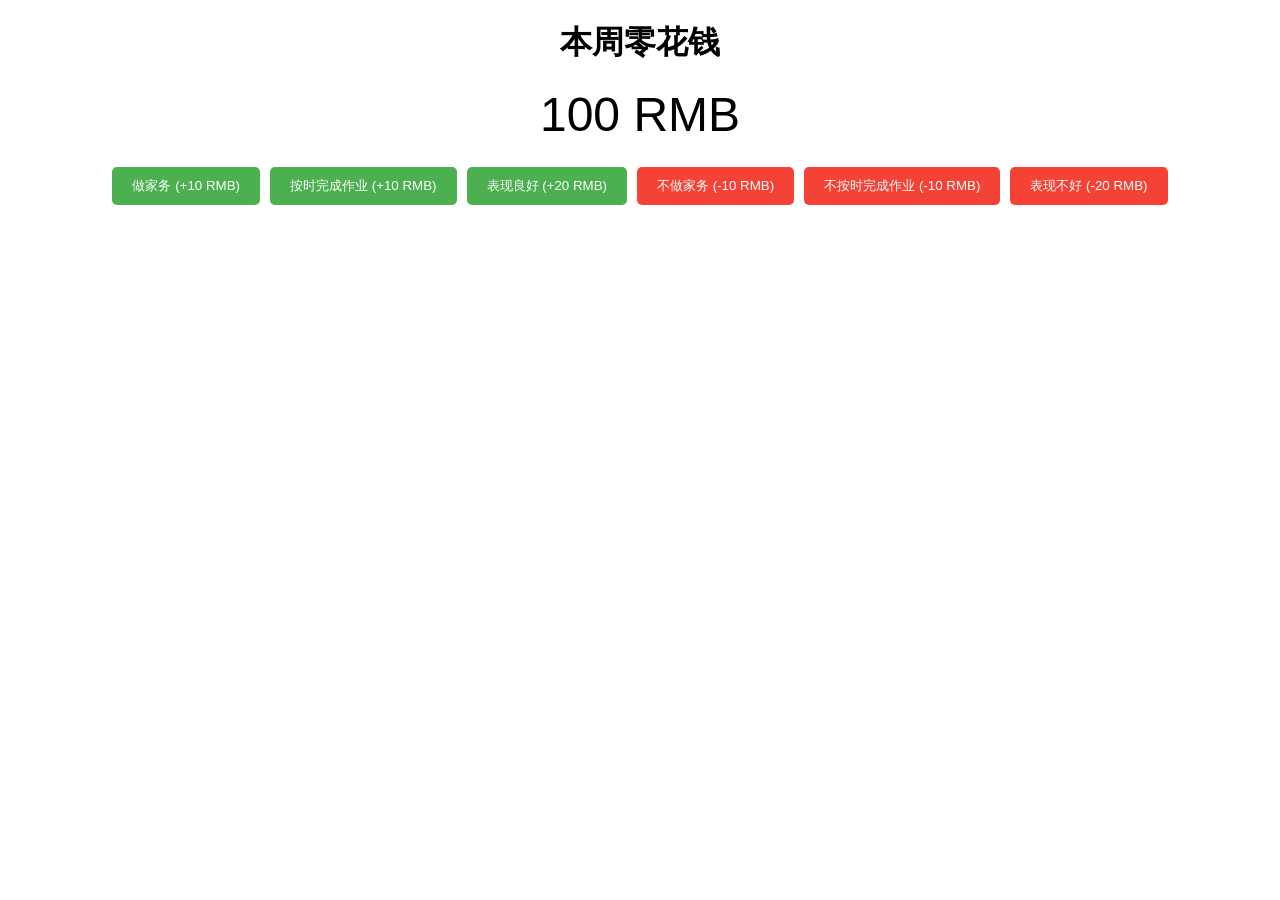
==== index.html @ b52a4bde "feat: Create pocket money calculator web app" ====
<!DOCTYPE html>
<html lang="en">
<head>
    <meta charset="UTF-8">
    <meta name="viewport" content="width=device-width, initial-scale=1.0">
    <title>零花钱计算器</title>
    <link rel="stylesheet" href="style.css">
</head>
<body>
    <h1>本周零花钱</h1>
    <div id="money-container">
        <span id="money">100</span> RMB
    </div>
    <div id="labels-container"></div>
    <script src="script.js"></script>
</body>
</html>
---- style.css ----
body {
    font-family: sans-serif;
    text-align: center;
}

#money-container {
    font-size: 3em;
    margin: 20px 0;
}

#labels-container button {
    margin: 5px;
    padding: 10px 20px;
    border: none;
    border-radius: 5px;
    cursor: pointer;
}

.good {
    background-color: #4CAF50;
    color: white;
}

.bad {
    background-color: #f44336;
    color: white;
}
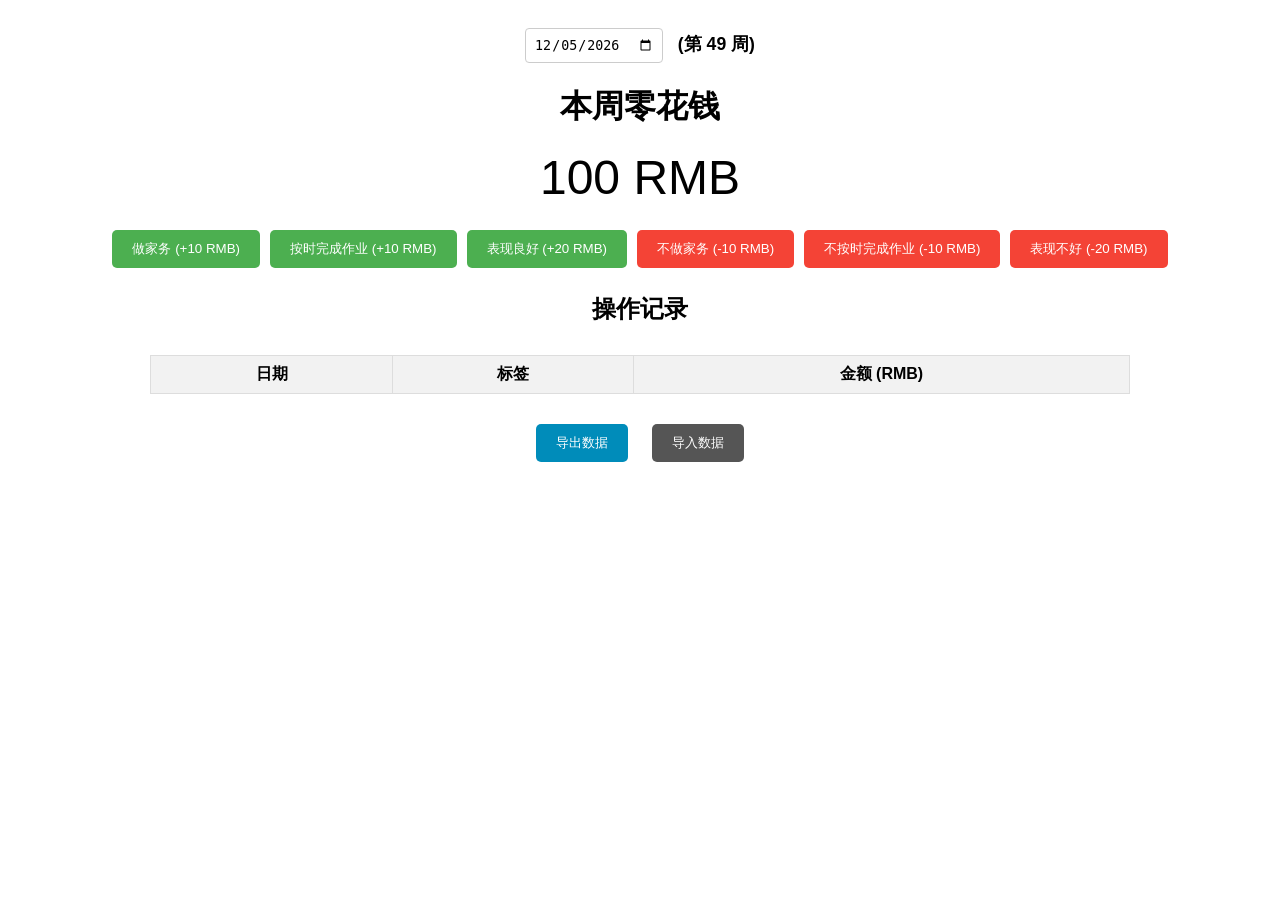
==== commit 27e04b93: "feat: Add history, local storage, and data import/export This commit enhances the Pocket Money Calcu" ====
--- a/index.html
+++ b/index.html
@@ -7,11 +7,37 @@
     <link rel="stylesheet" href="style.css">
 </head>
 <body>
+    <div class="header-container">
+        <input type="date" id="date-picker">
+        <span id="week-number-display"></span>
+    </div>
+
     <h1>本周零花钱</h1>
     <div id="money-container">
         <span id="money">100</span> RMB
     </div>
     <div id="labels-container"></div>
+
+    <h2>操作记录</h2>
+    <table id="history-table">
+        <thead>
+            <tr>
+                <th>日期</th>
+                <th>标签</th>
+                <th>金额 (RMB)</th>
+            </tr>
+        </thead>
+        <tbody>
+            <!-- History records will be inserted here by JavaScript -->
+        </tbody>
+    </table>
+
+    <div class="io-buttons">
+        <button id="export-button">导出数据</button>
+        <button id="import-button">导入数据</button>
+        <input type="file" id="import-file" hidden accept=".json">
+    </div>
+
     <script src="script.js"></script>
 </body>
 </html>
--- a/style.css
+++ b/style.css
@@ -1,6 +1,23 @@
 body {
     font-family: sans-serif;
     text-align: center;
+    padding: 20px;
+}
+
+.header-container {
+    margin-bottom: 20px;
+}
+
+#date-picker {
+    padding: 8px;
+    border: 1px solid #ccc;
+    border-radius: 4px;
+}
+
+#week-number-display {
+    margin-left: 10px;
+    font-size: 1.1em;
+    font-weight: bold;
 }
 
 #money-container {
@@ -14,6 +31,7 @@
     border: none;
     border-radius: 5px;
     cursor: pointer;
+    transition: background-color 0.3s;
 }
 
 .good {
@@ -21,7 +39,52 @@
     color: white;
 }
 
+.good:hover {
+    background-color: #45a049;
+}
+
 .bad {
     background-color: #f44336;
     color: white;
+}
+
+.bad:hover {
+    background-color: #da190b;
+}
+
+#history-table {
+    width: 80%;
+    margin: 30px auto;
+    border-collapse: collapse;
+}
+
+#history-table th, #history-table td {
+    border: 1px solid #ddd;
+    padding: 8px;
+}
+
+#history-table th {
+    background-color: #f2f2f2;
+}
+
+.io-buttons {
+    margin-top: 30px;
+}
+
+.io-buttons button {
+    padding: 10px 20px;
+    border: none;
+    border-radius: 5px;
+    cursor: pointer;
+    margin: 0 10px;
+}
+
+#export-button {
+    background-color: #008CBA;
+    color: white;
+}
+
+#import-button {
+    background-color: #555555;
+    color: white;
 }
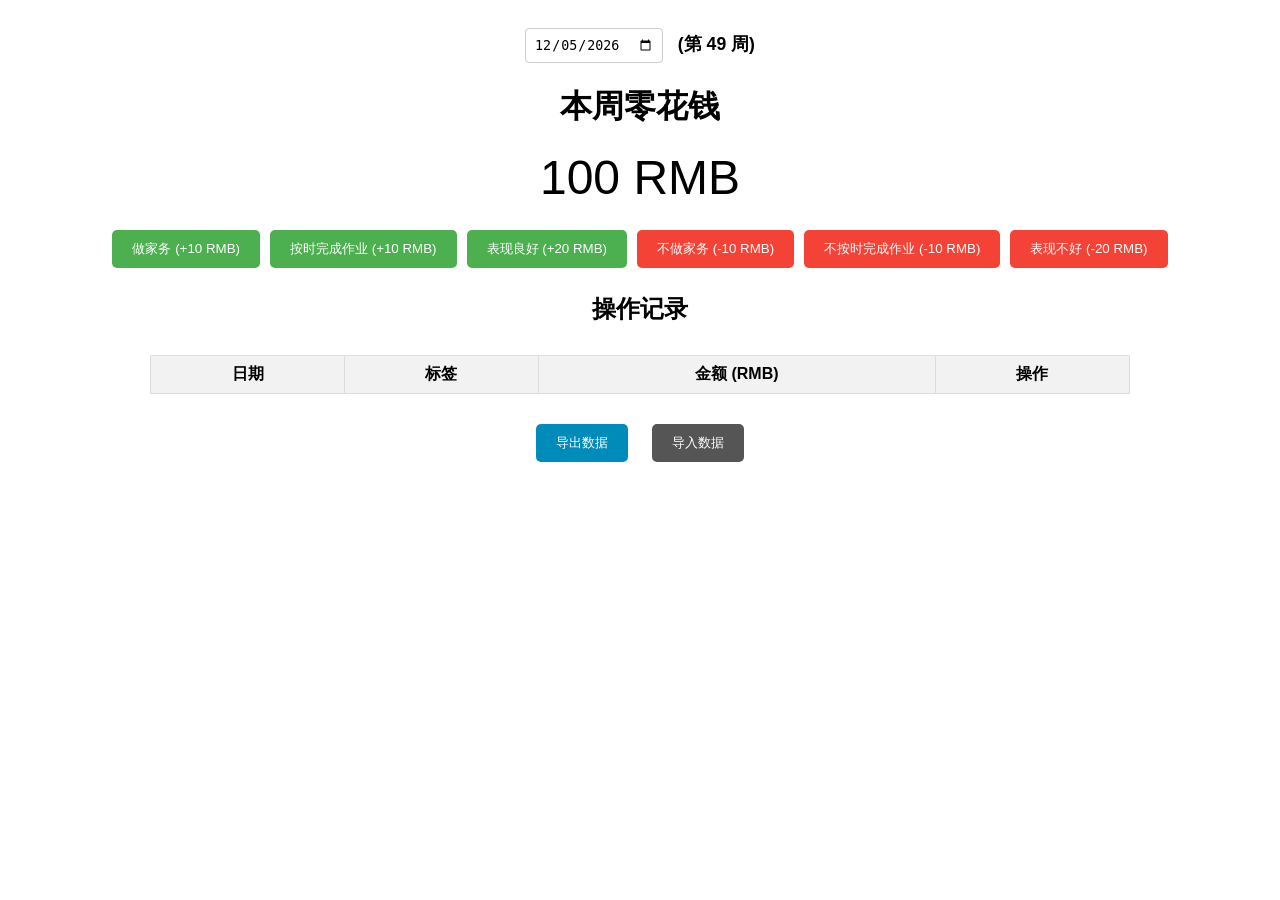
==== commit 7e7ab00d: "feat: Add delete functionality to history records This commit introduces the ability for users to de" ====
--- a/index.html
+++ b/index.html
@@ -25,6 +25,7 @@
                 <th>日期</th>
                 <th>标签</th>
                 <th>金额 (RMB)</th>
+                <th>操作</th>
             </tr>
         </thead>
         <tbody>
--- a/style.css
+++ b/style.css
@@ -67,6 +67,19 @@
     background-color: #f2f2f2;
 }
 
+.delete-btn {
+    background-color: #f44336;
+    color: white;
+    border: none;
+    padding: 5px 10px;
+    border-radius: 4px;
+    cursor: pointer;
+}
+
+.delete-btn:hover {
+    background-color: #da190b;
+}
+
 .io-buttons {
     margin-top: 30px;
 }
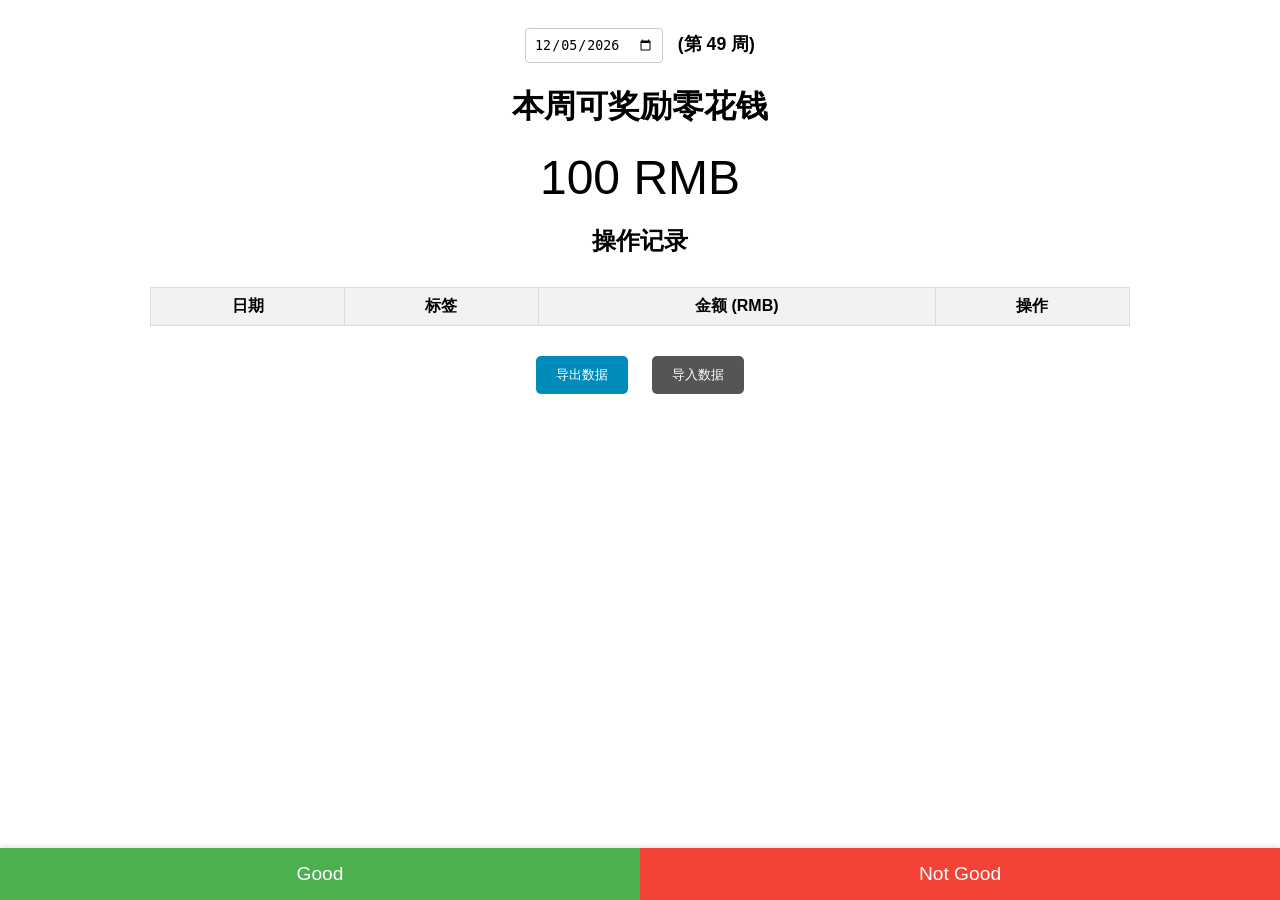
==== commit 3ddf420b: "refactor: Optimize UI with modal and icon buttons This commit introduces several UI/UX improvements " ====
--- a/index.html
+++ b/index.html
@@ -12,11 +12,10 @@
         <span id="week-number-display"></span>
     </div>
 
-    <h1>本周零花钱</h1>
+    <h1>本周可奖励零花钱</h1>
     <div id="money-container">
         <span id="money">100</span> RMB
     </div>
-    <div id="labels-container"></div>
 
     <h2>操作记录</h2>
     <table id="history-table">
@@ -39,6 +38,21 @@
         <input type="file" id="import-file" hidden accept=".json">
     </div>
 
+    <!-- Action Buttons -->
+    <div class="action-buttons-container">
+        <button id="good-button" class="action-btn good">Good</button>
+        <button id="not-good-button" class="action-btn bad">Not Good</button>
+    </div>
+
+    <!-- Labels Modal -->
+    <div id="labels-modal" class="modal-overlay" style="display: none;">
+        <div class="modal-content">
+            <div id="modal-labels-container"></div>
+            <button id="modal-close-button">关闭</button>
+        </div>
+    </div>
+
+
     <script src="script.js"></script>
 </body>
 </html>
--- a/style.css
+++ b/style.css
@@ -2,6 +2,7 @@
     font-family: sans-serif;
     text-align: center;
     padding: 20px;
+    padding-bottom: 80px; /* Add padding to prevent content from being hidden by fixed buttons */
 }
 
 .header-container {
@@ -25,33 +26,6 @@
     margin: 20px 0;
 }
 
-#labels-container button {
-    margin: 5px;
-    padding: 10px 20px;
-    border: none;
-    border-radius: 5px;
-    cursor: pointer;
-    transition: background-color 0.3s;
-}
-
-.good {
-    background-color: #4CAF50;
-    color: white;
-}
-
-.good:hover {
-    background-color: #45a049;
-}
-
-.bad {
-    background-color: #f44336;
-    color: white;
-}
-
-.bad:hover {
-    background-color: #da190b;
-}
-
 #history-table {
     width: 80%;
     margin: 30px auto;
@@ -68,16 +42,15 @@
 }
 
 .delete-btn {
-    background-color: #f44336;
-    color: white;
+    background-color: transparent;
     border: none;
-    padding: 5px 10px;
-    border-radius: 4px;
+    font-size: 1.2em;
     cursor: pointer;
+    padding: 5px;
 }
 
 .delete-btn:hover {
-    background-color: #da190b;
+    color: #f44336;
 }
 
 .io-buttons {
@@ -100,4 +73,88 @@
 #import-button {
     background-color: #555555;
     color: white;
-}+}
+
+/* Action Buttons Container */
+.action-buttons-container {
+    position: fixed;
+    bottom: 0;
+    left: 0;
+    width: 100%;
+    display: flex;
+    box-shadow: 0 -2px 5px rgba(0,0,0,0.1);
+}
+
+.action-btn {
+    flex: 1;
+    padding: 15px;
+    font-size: 1.2em;
+    border: none;
+    cursor: pointer;
+    color: white;
+}
+
+.good {
+    background-color: #4CAF50;
+}
+
+.bad {
+    background-color: #f44336;
+}
+
+/* Modal Styles */
+.modal-overlay {
+    position: fixed;
+    top: 0;
+    left: 0;
+    width: 100%;
+    height: 100%;
+    background: rgba(0, 0, 0, 0.5);
+    display: flex;
+    justify-content: center;
+    align-items: flex-end;
+}
+
+.modal-content {
+    background: white;
+    width: 100%;
+    max-width: 500px;
+    padding: 20px;
+    border-radius: 15px 15px 0 0;
+    box-shadow: 0 -5px 15px rgba(0,0,0,0.2);
+    animation: slideUp 0.3s ease-out;
+}
+
+#modal-labels-container {
+    display: flex;
+    flex-wrap: wrap;
+    gap: 10px;
+    justify-content: center;
+    margin-bottom: 20px;
+}
+
+#modal-labels-container button {
+    padding: 10px 15px;
+    border: 1px solid #ccc;
+    border-radius: 20px;
+    cursor: pointer;
+    background-color: #f9f9f9;
+}
+
+#modal-close-button {
+    width: 100%;
+    padding: 10px;
+    background-color: #ccc;
+    border: none;
+    border-radius: 5px;
+    cursor: pointer;
+}
+
+@keyframes slideUp {
+    from {
+        transform: translateY(100%);
+    }
+    to {
+        transform: translateY(0);
+    }
+}
